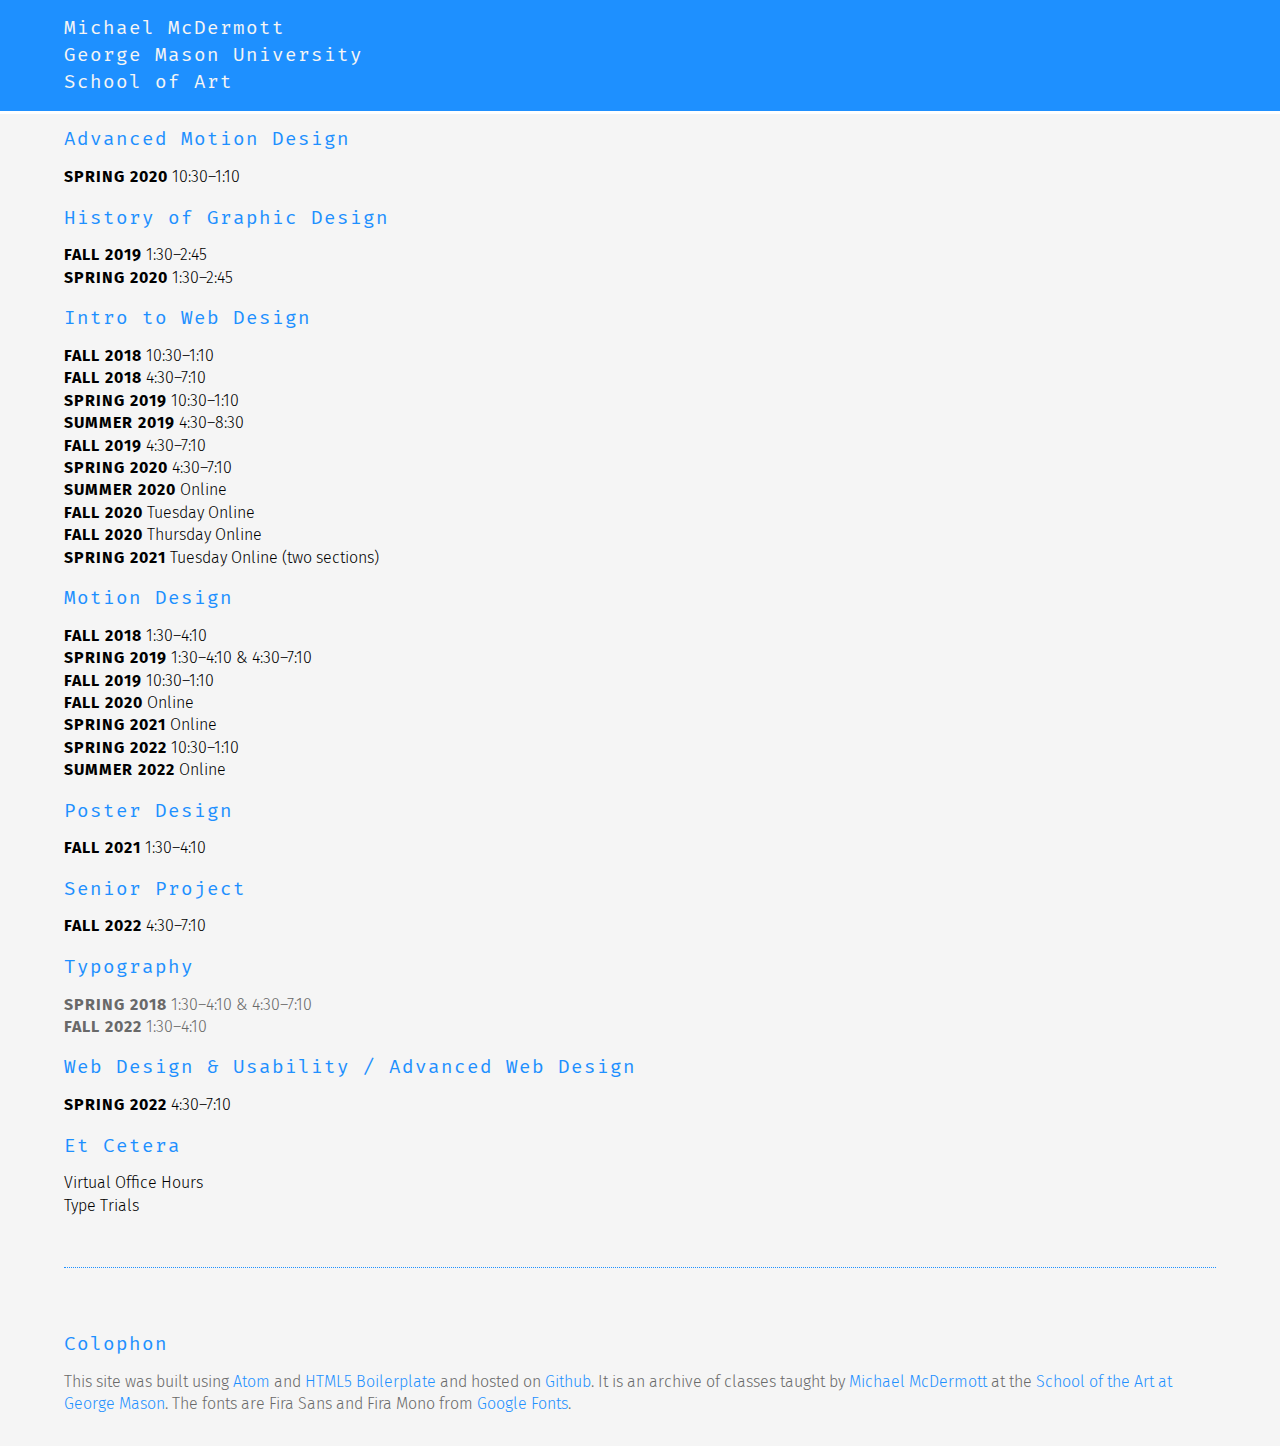
==== index.html @ 5907a18c "Update index.html" ====
<!doctype html>
<html class="no-js" lang="">
  <head>
    <meta charset="utf-8">
    <meta http-equiv="x-ua-compatible" content="ie=edge">
    <title>GMU GD</title>
    <meta name="description" content="">
    <meta name="viewport" content="width=device-width, initial-scale=1, shrink-to-fit=no">
    <link rel="stylesheet" href="css/normalize.css">
    <link rel="stylesheet" href="css/main.css">
    <link href='http://fonts.googleapis.com/css?family=Fira+Sans:300,400,700,300italic,400italic,700italic|Fira+Mono:400,700' rel='stylesheet' type='text/css'>
  </head>
  <body>
    <header>
      <div class="align">
        <h1><a href="http://www.mwmcdermott.com">Michael McDermott</a></h1>
        <h1>George Mason University</h1>
        <h1>School of Art</h1>
      </div>
    </header>
    <div id="container">
      <div class="whole">
        <h1>Advanced Motion Design</h1>
        <ul>
          <li class="pro"><a href="https://gmu-gd.github.io/amotion20-spring/"><strong>Spring 2020</strong> 10:30&ndash;1:10</a></li>
        </ul>
        <h1>History of Graphic Design</h1>
        <ul>
          <li class="pro"><a href="https://gmu-gd.github.io/history19-fall/"><strong>Fall 2019</strong> 1:30&ndash;2:45</a></li>
          <li class="pro"><a href="https://gmu-gd.github.io/history20-spring/"><strong>Spring 2020</strong> 1:30&ndash;2:45</a></li>
        </ul>
        <h1>Intro to Web Design</h1>
        <ul>
          <li class="pro"><a href="https://gmu-gd.github.io/web18-am"><strong>Fall 2018</strong> 10:30&ndash;1:10</a></li>
          <li class="pro"><a href="https://gmu-gd.github.io/web18-pm"><strong>Fall 2018</strong> 4:30&ndash;7:10</a></li>
          <li class="pro"><a href="https://gmu-gd.github.io/web19-spring/"><strong>Spring 2019</strong> 10:30&ndash;1:10</a></li>
          <li class="pro"><a href="https://gmu-gd.github.io/web19-summer/"><strong>Summer 2019</strong> 4:30&ndash;8:30</a></li>
          <li class="pro"><a href="https://gmu-gd.github.io/web19-fall/"><strong>Fall 2019</strong> 4:30&ndash;7:10</a></li>
          <li class="pro"><a href="https://gmu-gd.github.io/web20-spring/"><strong>Spring 2020</strong> 4:30&ndash;7:10</a></li>
          <li class="pro"><a href="https://gmu-gd.github.io/web20-summer/"><strong>Summer 2020</strong> Online</a></li>
          <li class="pro"><a href="https://gmu-gd.github.io/web20-fall-tues/"><strong>Fall 2020</strong> Tuesday Online</a></li>
          <li class="pro"><a href="https://gmu-gd.github.io/web20-fall-thurs/"><strong>Fall 2020</strong> Thursday Online</a></li>
          <li class="pro"><a href="https://gmu-gd.github.io/web21-spring"><strong>Spring 2021</strong> Tuesday Online (two sections)</a></li>
        </ul>
        <h1>Motion Design</h1>
        <ul>
          <li class="pro"><a href="https://gmu-gd.github.io/motion18"><strong>Fall 2018</strong> 1:30&ndash;4:10</a></li>
          <li class="pro"><a href="https://gmu-gd.github.io/motion19-spring/"><strong>Spring 2019</strong> 1:30&ndash;4:10 &amp; 4:30&ndash;7:10</a></li>
          <li class="pro"><a href="https://gmu-gd.github.io/motion19-fall/"><strong>Fall 2019</strong> 10:30&ndash;1:10</a></li>
          <li class="pro"><a href="https://gmu-gd.github.io/motion20-fall/"><strong>Fall 2020</strong> Online</a></li>
          <li class="pro"><a href="https://gmu-gd.github.io/motion21-spring/"><strong>Spring 2021</strong> Online</a></li>
          <li class="pro"><a href="https://gmu-gd.github.io/motion22-spring/"><strong>Spring 2022</strong> 10:30&ndash;1:10</a></li>
          <li class="pro"><a href="https://gmu-gd.github.io/motion22-summer/"><strong>Summer 2022</strong> Online</a></li>
        </ul>
        <h1>Poster Design</h1>
        <ul>
          <li class="pro"><a href="https://gmu-gd.github.io/poster21-fall/"><strong>Fall 2021</strong> 1:30&ndash;4:10</li>
        </ul>
        <h1>Senior Project</h1>
        <ul>
          <li class="pro"><a href="https://gmu-gd.github.io/senior22-fall/"><strong>Fall 2022</strong> 4:30&ndash;7:10</li>
        </ul>
        <h1>Typography</h1>
        <ul>
          <li class="pro"><strong>Spring 2018</strong> 1:30&ndash;4:10 &amp; 4:30&ndash;7:10</li>
          <li class="pro"><strong>Fall 2022</strong> 1:30&ndash;4:10</li>
        </ul>
        <h1>Web Design &amp; Usability / Advanced Web Design</h1>
        <ul>
          <li class="pro"><a href="https://gmu-gd.github.io/web22-spring/"><strong>Spring 2022</strong> 4:30&ndash;7:10</a></li>
        </ul>
        <h1>Et Cetera</h1>
        <ul>
          <li class="pro"><a href="https://calendly.com/michaelmcdermott">Virtual Office Hours</a></li>
          <!-- <li class="pro"><a href="http://www.fridaystudio.org">Friday Studio</a></li> -->
          <!-- <li class="pro"><a href="board/index.html">Job Board (last updated Spring 2019)</a></li> -->
          <li class="pro"><a href="type/index.html">Type Trials</a></li>
        </ul>
      </div>
      <footer>
        <h1>Colophon</h1>
        <p>This site was built using <a href="https://www.atom.io/">Atom</a> and <a href="https://html5boilerplate.com/">HTML5 Boilerplate</a> and hosted on <a href="https://github.com">Github</a>. It is an archive of classes taught by <a href="https://gmu-gd.github.io/classes/">Michael McDermott</a> at the <a href="https://soa.gmu.edu/">School of the Art at George Mason</a>. The fonts are Fira Sans and Fira Mono from <a href="https://fonts.google.com/">Google Fonts</a>.</p>
      </footer>
    </div>
    <script src="js/vendor/modernizr-3.6.0.min.js"></script>
    <script src="https://code.jquery.com/jquery-3.3.1.min.js" integrity="sha256-FgpCb/KJQlLNfOu91ta32o/NMZxltwRo8QtmkMRdAu8=" crossorigin="anonymous"></script>
    <script>window.jQuery || document.write('<script src="js/vendor/jquery-3.3.1.min.js"><\/script>')</script>
    <script src="js/plugins.js"></script>
    <script src="js/main.js"></script>
  </body>
</html>
---- css/main.css ----
/*! HTML5 Boilerplate v6.1.0 | MIT License | https://html5boilerplate.com/ */

/*
 * What follows is the result of much research on cross-browser styling.
 * Credit left inline and big thanks to Nicolas Gallagher, Jonathan Neal,
 * Kroc Camen, and the H5BP dev community and team.
 */

/* ==========================================================================
   Base styles: opinionated defaults
   ========================================================================== */

html {
    color: #222;
    font-size: 1em;
    line-height: 1.4;
}

/*
 * Remove text-shadow in selection highlight:
 * https://twitter.com/miketaylr/status/12228805301
 *
 * Vendor-prefixed and regular ::selection selectors cannot be combined:
 * https://stackoverflow.com/a/16982510/7133471
 *
 * Customize the background color to match your design.
 */

::-moz-selection {
    background: #b3d4fc;
    text-shadow: none;
}

::selection {
    background: #b3d4fc;
    text-shadow: none;
}

/*
 * A better looking default horizontal rule
 */

hr {
    display: block;
    height: 1px;
    border: 0;
    border-top: 1px solid #ccc;
    margin: 1em 0;
    padding: 0;
}

/*
 * Remove the gap between audio, canvas, iframes,
 * images, videos and the bottom of their containers:
 * https://github.com/h5bp/html5-boilerplate/issues/440
 */

audio,
canvas,
iframe,
img,
svg,
video {
    vertical-align: middle;
}

/*
 * Remove default fieldset styles.
 */

fieldset {
    border: 0;
    margin: 0;
    padding: 0;
}

/*
 * Allow only vertical resizing of textareas.
 */

textarea {
    resize: vertical;
}

/* ==========================================================================
   Browser Upgrade Prompt
   ========================================================================== */

.browserupgrade {
    margin: 0.2em 0;
    background: #ccc;
    color: #000;
    padding: 0.2em 0;
}

/* ==========================================================================
   Author's custom styles
   ========================================================================== */

* {
    font-family: 'Fira Sans', sans-serif;
    font-weight: 300;
}
html {
    margin-bottom: 15px;
    background-color: whitesmoke;
}
body {
    margin: 0;
}
header {
    background-color: dodgerblue;
    z-index: 3;
    clear: both;
    border-bottom: 3px white solid;
}
.align {
    width: 90vw;
    margin: 0 auto;
    padding: 15px 0;
}
#container {
    width: 90vw;
    margin: 0 auto;
}
.whole {
    width: 100%;
}
footer {
    border-top: 1px dotted dodgerblue;
    margin: 50px 0 0;
    padding: 50px 0 0;
}
h1 {
    font-family: 'Fira Mono', monospace;
    font-size: 1.2em;
    color: dodgerblue;
    font-weight: 400;
    letter-spacing: 1px;
}
header h1 {
    margin: 0;
    color: whitesmoke;
}
p {
    padding-left: 0px;
    margin-top: 0px;
    font-size: 1em;
    line-height: 1.4em;
    color: dimgray;
}
a {
    color: black;
    text-decoration: none;
}
a:hover {
    color: black;
    text-decoration: none;
    border-bottom: 1px dotted black;
}
header a {
    color: whitesmoke;
    font-family: 'Fira Mono', monospace;
    font-weight: 400;
}
header a:hover {
    color: whitesmoke;
    text-decoration: none;
    border-bottom: 1px dotted whitesmoke;
}
footer a {
    color: dodgerblue;
}
footer a:hover {
    color: dodgerblue;
    text-decoration: none;
    border-bottom: 1px dotted dodgerblue;
}
strong {
    font-weight: 700;
    letter-spacing: 1px;
    text-transform: uppercase;
}
ul {
    list-style: none;
    padding-left: 0px;
    margin-top: 0px;
    font-size: 1rem;
    line-height: 1.4rem;
    color: dimgray;
}​
li {
    list-style-type: none;
}
li.heading {
    font-family: 'Fira Mono', monospace;
    text-transform: uppercase;
    font-weight: bold;
    letter-spacing: 1px;
}


/* ==========================================================================
   Helper classes
   ========================================================================== */

/*
 * Hide visually and from screen readers
 */

.hidden {
    display: none !important;
}

/*
 * Hide only visually, but have it available for screen readers:
 * https://snook.ca/archives/html_and_css/hiding-content-for-accessibility
 *
 * 1. For long content, line feeds are not interpreted as spaces and small width
 *    causes content to wrap 1 word per line:
 *    https://medium.com/@jessebeach/beware-smushed-off-screen-accessible-text-5952a4c2cbfe
 */

.visuallyhidden {
    border: 0;
    clip: rect(0 0 0 0);
    height: 1px;
    margin: -1px;
    overflow: hidden;
    padding: 0;
    position: absolute;
    width: 1px;
    white-space: nowrap; /* 1 */
}

/*
 * Extends the .visuallyhidden class to allow the element
 * to be focusable when navigated to via the keyboard:
 * https://www.drupal.org/node/897638
 */

.visuallyhidden.focusable:active,
.visuallyhidden.focusable:focus {
    clip: auto;
    height: auto;
    margin: 0;
    overflow: visible;
    position: static;
    width: auto;
    white-space: inherit;
}

/*
 * Hide visually and from screen readers, but maintain layout
 */

.invisible {
    visibility: hidden;
}

/*
 * Clearfix: contain floats
 *
 * For modern browsers
 * 1. The space content is one way to avoid an Opera bug when the
 *    `contenteditable` attribute is included anywhere else in the document.
 *    Otherwise it causes space to appear at the top and bottom of elements
 *    that receive the `clearfix` class.
 * 2. The use of `table` rather than `block` is only necessary if using
 *    `:before` to contain the top-margins of child elements.
 */

.clearfix:before,
.clearfix:after {
    content: " "; /* 1 */
    display: table; /* 2 */
}

.clearfix:after {
    clear: both;
}

/* ==========================================================================
   EXAMPLE Media Queries for Responsive Design.
   These examples override the primary ('mobile first') styles.
   Modify as content requires.
   ========================================================================== */

@media only screen and (max-width: 1050px) {

}

@media print,
       (-webkit-min-device-pixel-ratio: 1.25),
       (min-resolution: 1.25dppx),
       (min-resolution: 120dpi) {
    /* Style adjustments for high resolution devices */
}

/* ==========================================================================
   Print styles.
   Inlined to avoid the additional HTTP request:
   https://www.phpied.com/delay-loading-your-print-css/
   ========================================================================== */

@media print {
    *,
    *:before,
    *:after {
        background: transparent !important;
        color: #000 !important; /* Black prints faster */
        -webkit-box-shadow: none !important;
        box-shadow: none !important;
        text-shadow: none !important;
    }

    a,
    a:visited {
        text-decoration: underline;
    }

    a[href]:after {
        content: " (" attr(href) ")";
    }

    abbr[title]:after {
        content: " (" attr(title) ")";
    }

    /*
     * Don't show links that are fragment identifiers,
     * or use the `javascript:` pseudo protocol
     */

    a[href^="#"]:after,
    a[href^="javascript:"]:after {
        content: "";
    }

    pre {
        white-space: pre-wrap !important;
    }
    pre,
    blockquote {
        border: 1px solid #999;
        page-break-inside: avoid;
    }

    /*
     * Printing Tables:
     * http://css-discuss.incutio.com/wiki/Printing_Tables
     */

    thead {
        display: table-header-group;
    }

    tr,
    img {
        page-break-inside: avoid;
    }

    p,
    h2,
    h3 {
        orphans: 3;
        widows: 3;
    }

    h2,
    h3 {
        page-break-after: avoid;
    }
}
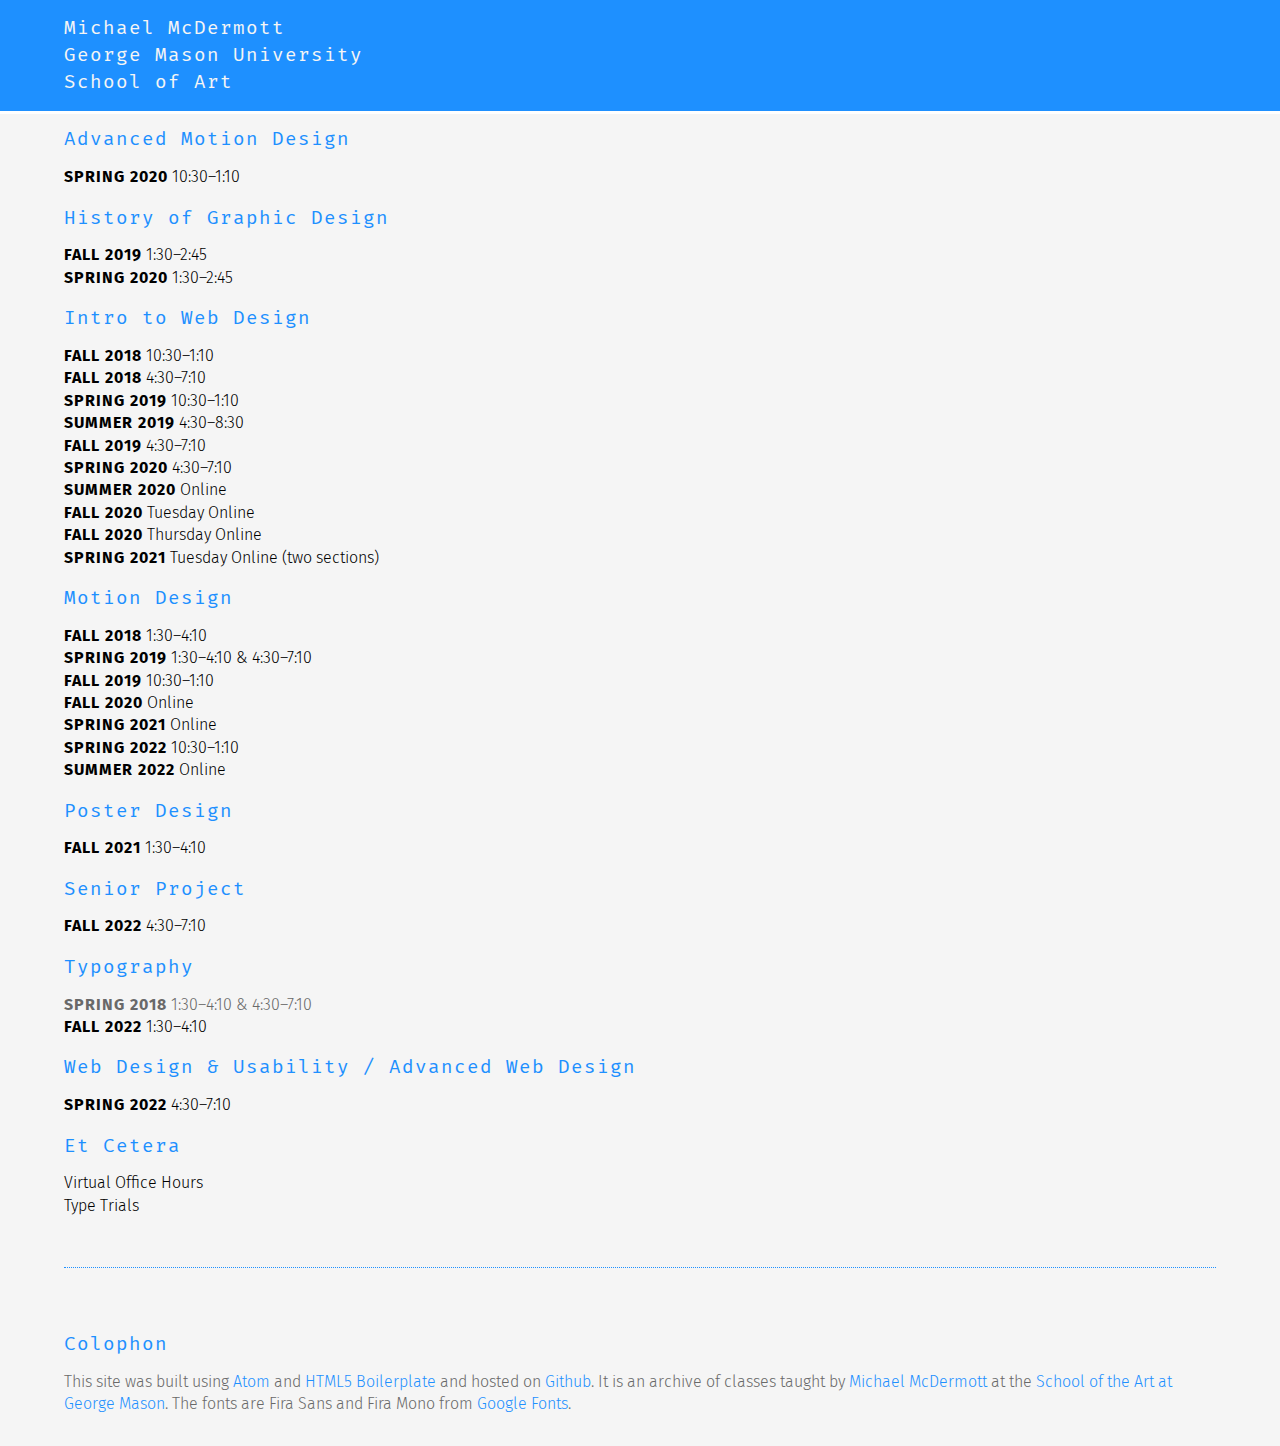
==== commit d36c3e7e: "Update index.html" ====
--- a/index.html
+++ b/index.html
@@ -54,16 +54,16 @@
         </ul>
         <h1>Poster Design</h1>
         <ul>
-          <li class="pro"><a href="https://gmu-gd.github.io/poster21-fall/"><strong>Fall 2021</strong> 1:30&ndash;4:10</li>
+          <li class="pro"><a href="https://gmu-gd.github.io/poster21-fall/"><strong>Fall 2021</strong> 1:30&ndash;4:10</a></li>
         </ul>
         <h1>Senior Project</h1>
         <ul>
-          <li class="pro"><a href="https://gmu-gd.github.io/senior22-fall/"><strong>Fall 2022</strong> 4:30&ndash;7:10</li>
+          <li class="pro"><a href="https://gmu-gd.github.io/senior22-fall/"><strong>Fall 2022</strong> 4:30&ndash;7:10</a></li>
         </ul>
         <h1>Typography</h1>
         <ul>
           <li class="pro"><strong>Spring 2018</strong> 1:30&ndash;4:10 &amp; 4:30&ndash;7:10</li>
-          <li class="pro"><strong>Fall 2022</strong> 1:30&ndash;4:10</li>
+          <li class="pro"><a href="https://gmu-gd.github.io/type22-fall/"><strong>Fall 2022</strong> 1:30&ndash;4:10</a></li>
         </ul>
         <h1>Web Design &amp; Usability / Advanced Web Design</h1>
         <ul>
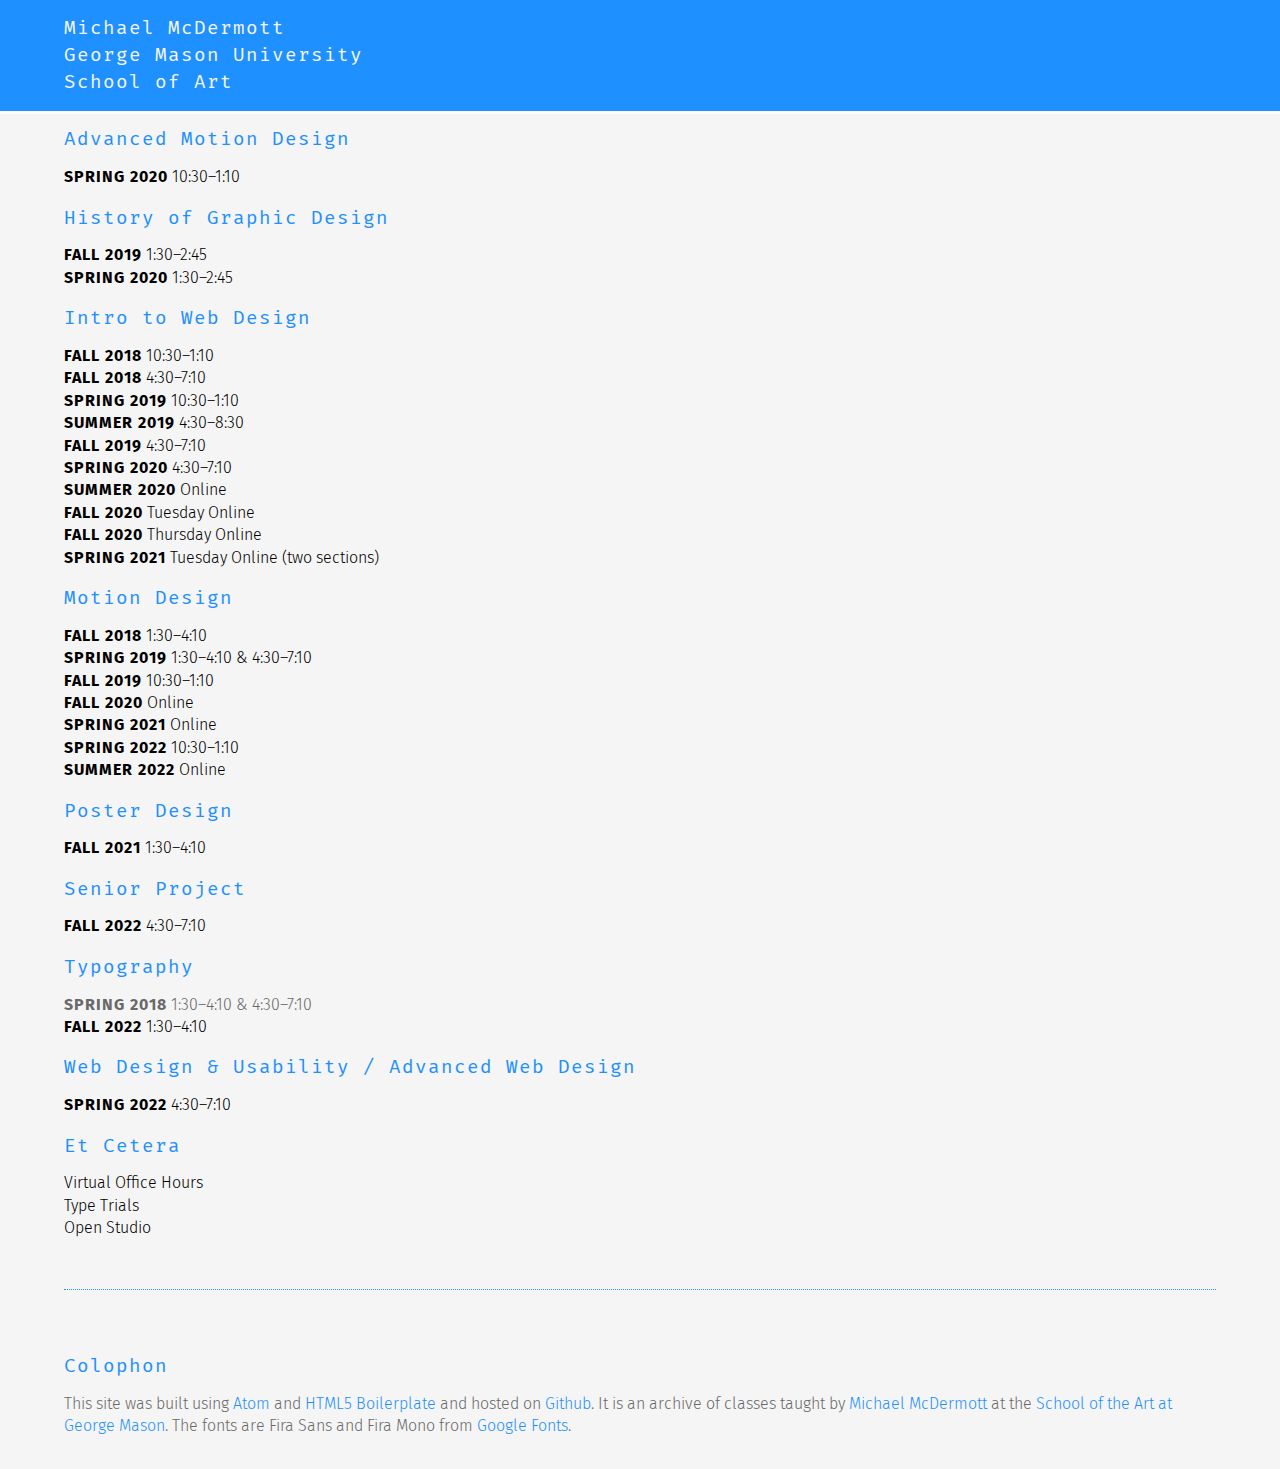
==== commit ebb27f8a: "Update index.html" ====
--- a/index.html
+++ b/index.html
@@ -75,6 +75,7 @@
           <!-- <li class="pro"><a href="http://www.fridaystudio.org">Friday Studio</a></li> -->
           <!-- <li class="pro"><a href="board/index.html">Job Board (last updated Spring 2019)</a></li> -->
           <li class="pro"><a href="type/index.html">Type Trials</a></li>
+          <li class="pro"><a href="https://gmu-gd.github.io/open-studio/">Open Studio</a></li>
         </ul>
       </div>
       <footer>
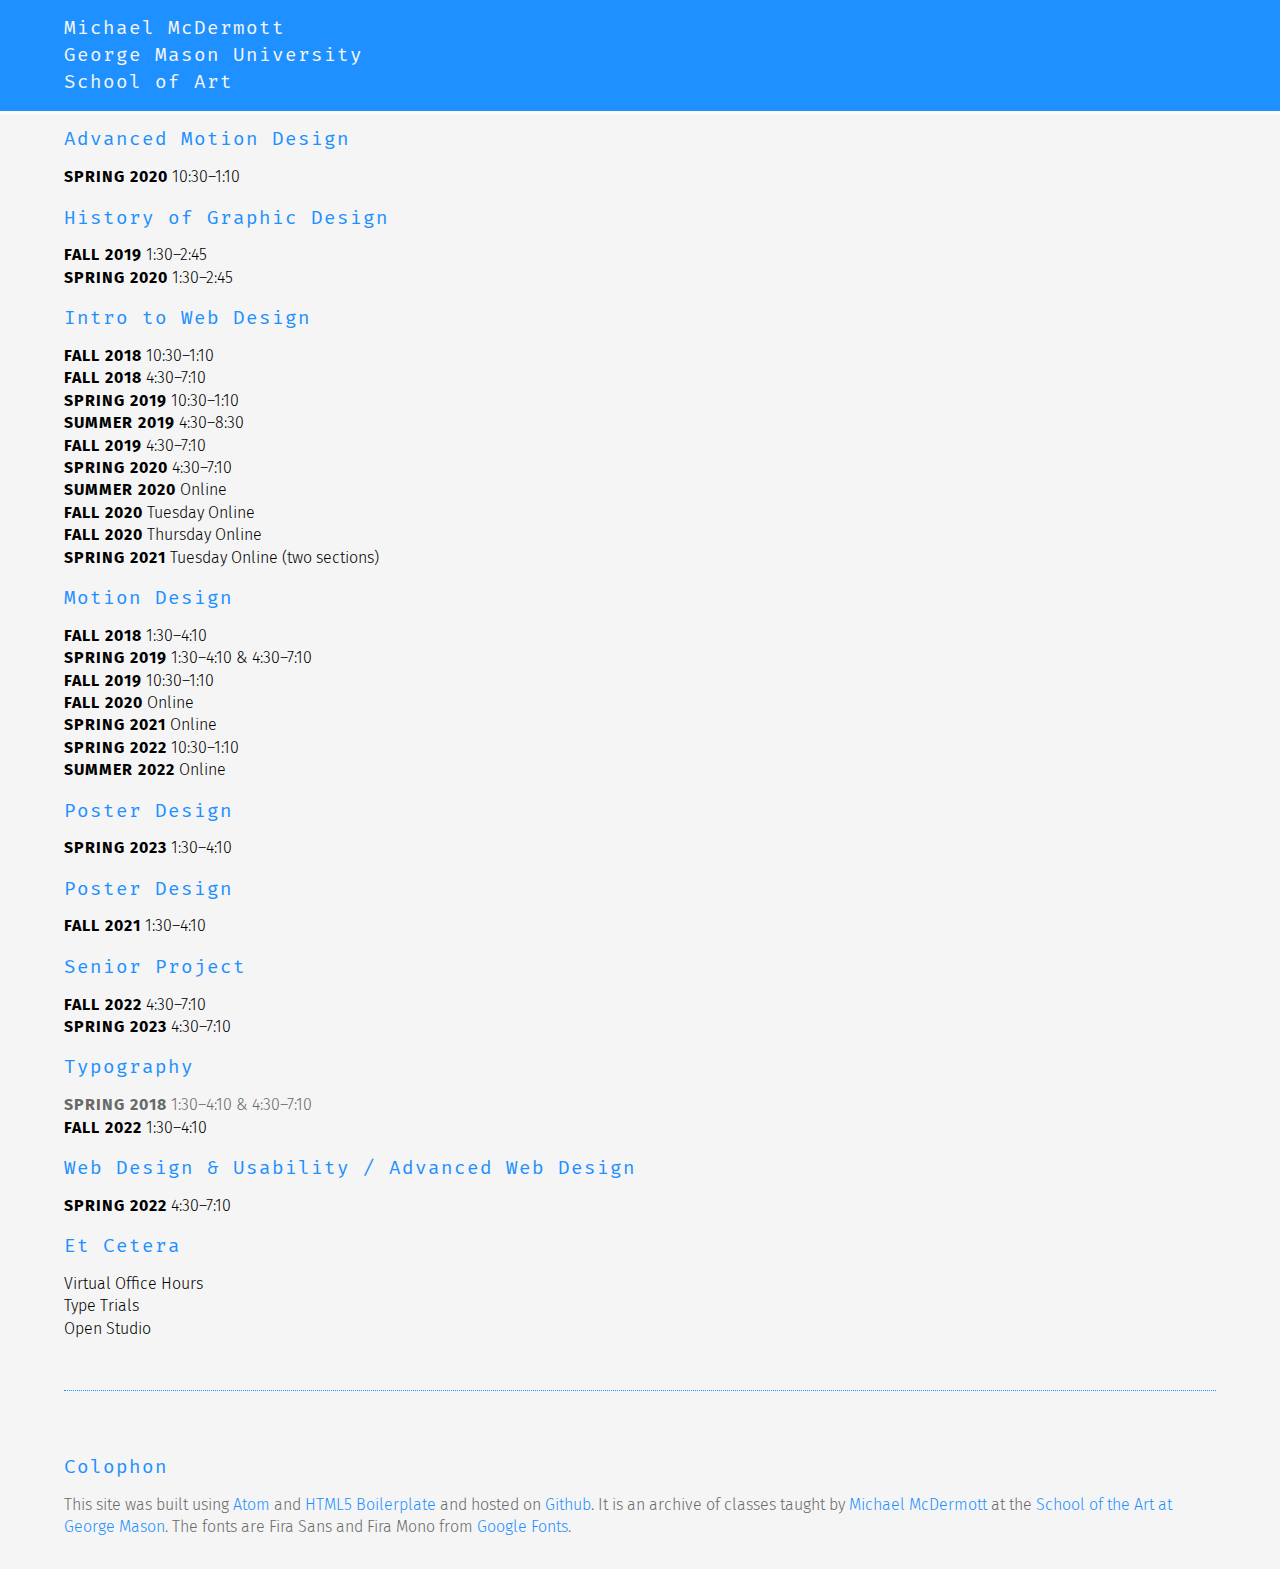
==== commit ac41ad3c: "update for spring" ====
--- a/index.html
+++ b/index.html
@@ -54,11 +54,16 @@
         </ul>
         <h1>Poster Design</h1>
         <ul>
+          <li class="pro"><a href="https://gmu-gd.github.io/package23-spring/"><strong>Spring 2023</strong> 1:30&ndash;4:10</a></li>
+        </ul>
+        <h1>Poster Design</h1>
+        <ul>
           <li class="pro"><a href="https://gmu-gd.github.io/poster21-fall/"><strong>Fall 2021</strong> 1:30&ndash;4:10</a></li>
         </ul>
         <h1>Senior Project</h1>
         <ul>
           <li class="pro"><a href="https://gmu-gd.github.io/senior22-fall/"><strong>Fall 2022</strong> 4:30&ndash;7:10</a></li>
+          <li class="pro"><a href="https://gmu-gd.github.io/senior23-spring/"><strong>Spring 2023</strong> 4:30&ndash;7:10</a></li>
         </ul>
         <h1>Typography</h1>
         <ul>
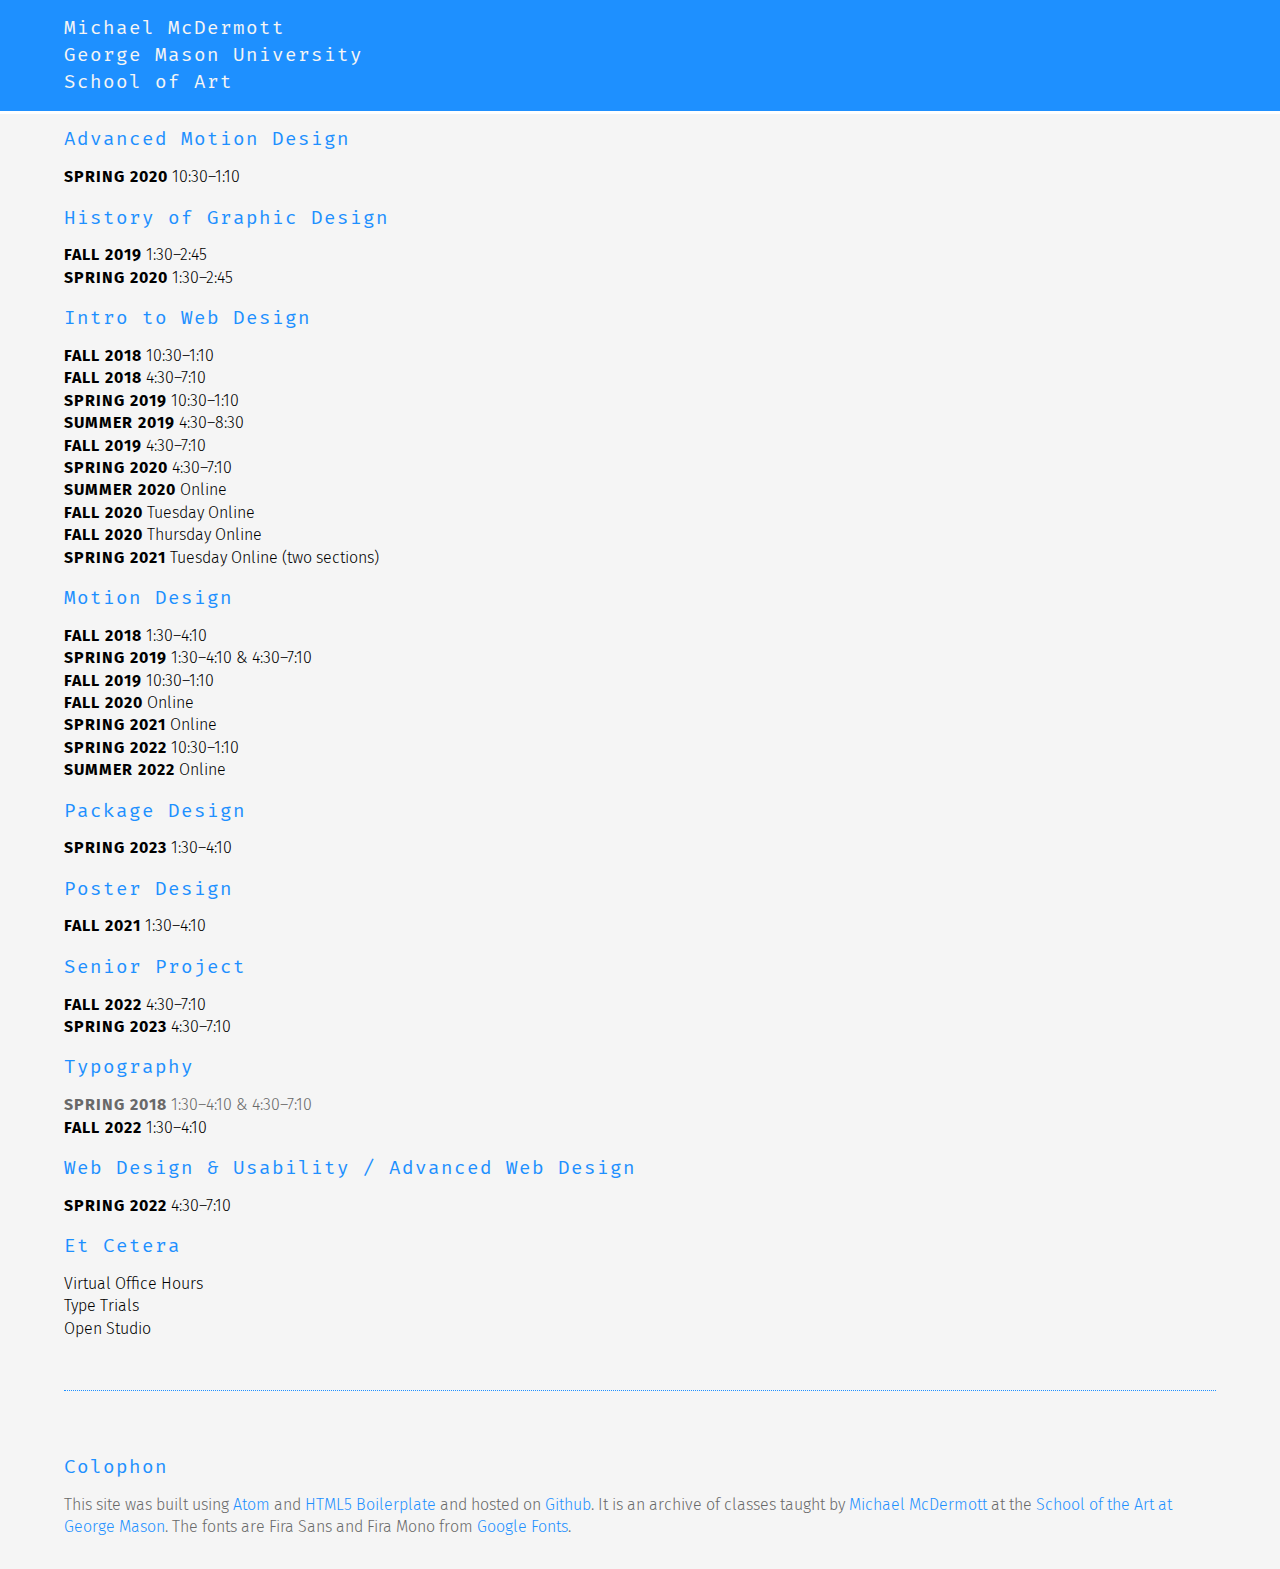
==== commit 73c54d2e: "Update index.html" ====
--- a/index.html
+++ b/index.html
@@ -52,7 +52,7 @@
           <li class="pro"><a href="https://gmu-gd.github.io/motion22-spring/"><strong>Spring 2022</strong> 10:30&ndash;1:10</a></li>
           <li class="pro"><a href="https://gmu-gd.github.io/motion22-summer/"><strong>Summer 2022</strong> Online</a></li>
         </ul>
-        <h1>Poster Design</h1>
+        <h1>Package Design</h1>
         <ul>
           <li class="pro"><a href="https://gmu-gd.github.io/package23-spring/"><strong>Spring 2023</strong> 1:30&ndash;4:10</a></li>
         </ul>
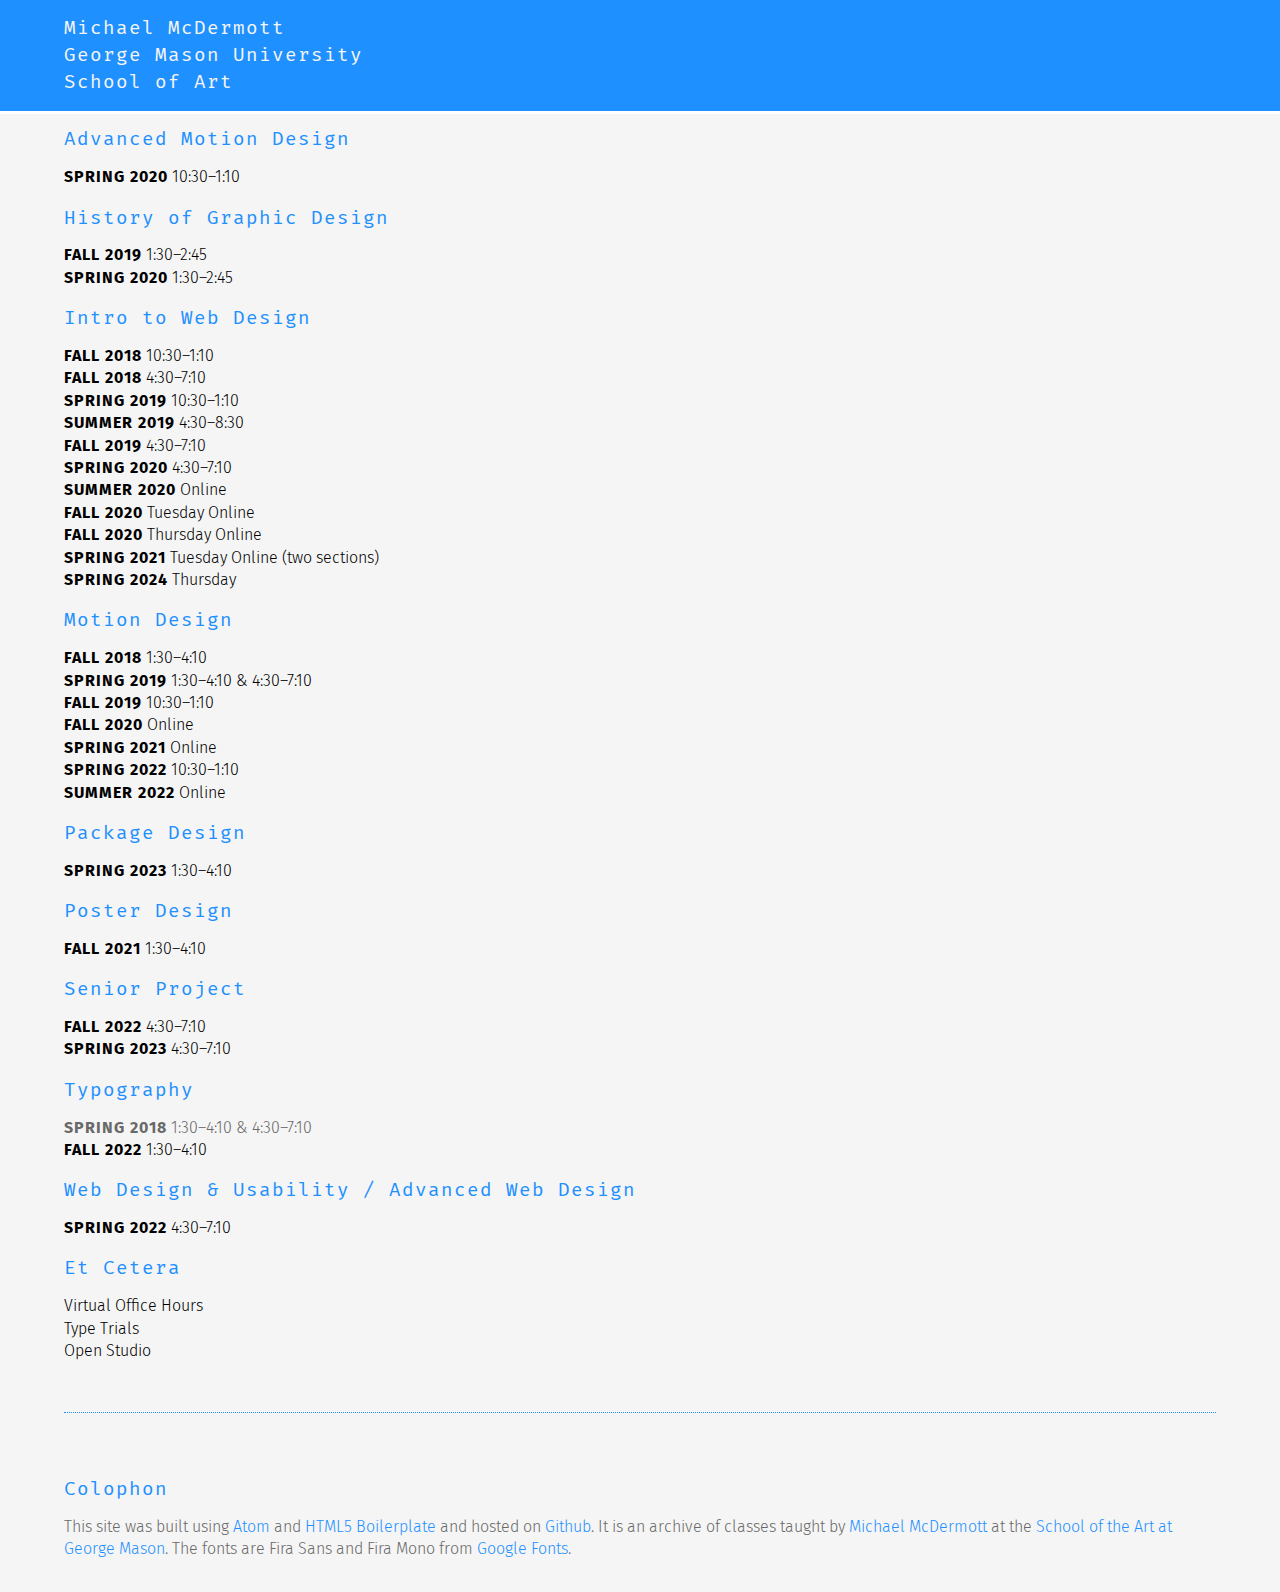
==== commit d75c153b: "Update index.html" ====
--- a/index.html
+++ b/index.html
@@ -41,6 +41,7 @@
           <li class="pro"><a href="https://gmu-gd.github.io/web20-fall-tues/"><strong>Fall 2020</strong> Tuesday Online</a></li>
           <li class="pro"><a href="https://gmu-gd.github.io/web20-fall-thurs/"><strong>Fall 2020</strong> Thursday Online</a></li>
           <li class="pro"><a href="https://gmu-gd.github.io/web21-spring"><strong>Spring 2021</strong> Tuesday Online (two sections)</a></li>
+          <li class="pro"><a href="https://gmu-gd.github.io/web24-spring/"><strong>Spring 2024</strong> Thursday</a></li>
         </ul>
         <h1>Motion Design</h1>
         <ul>
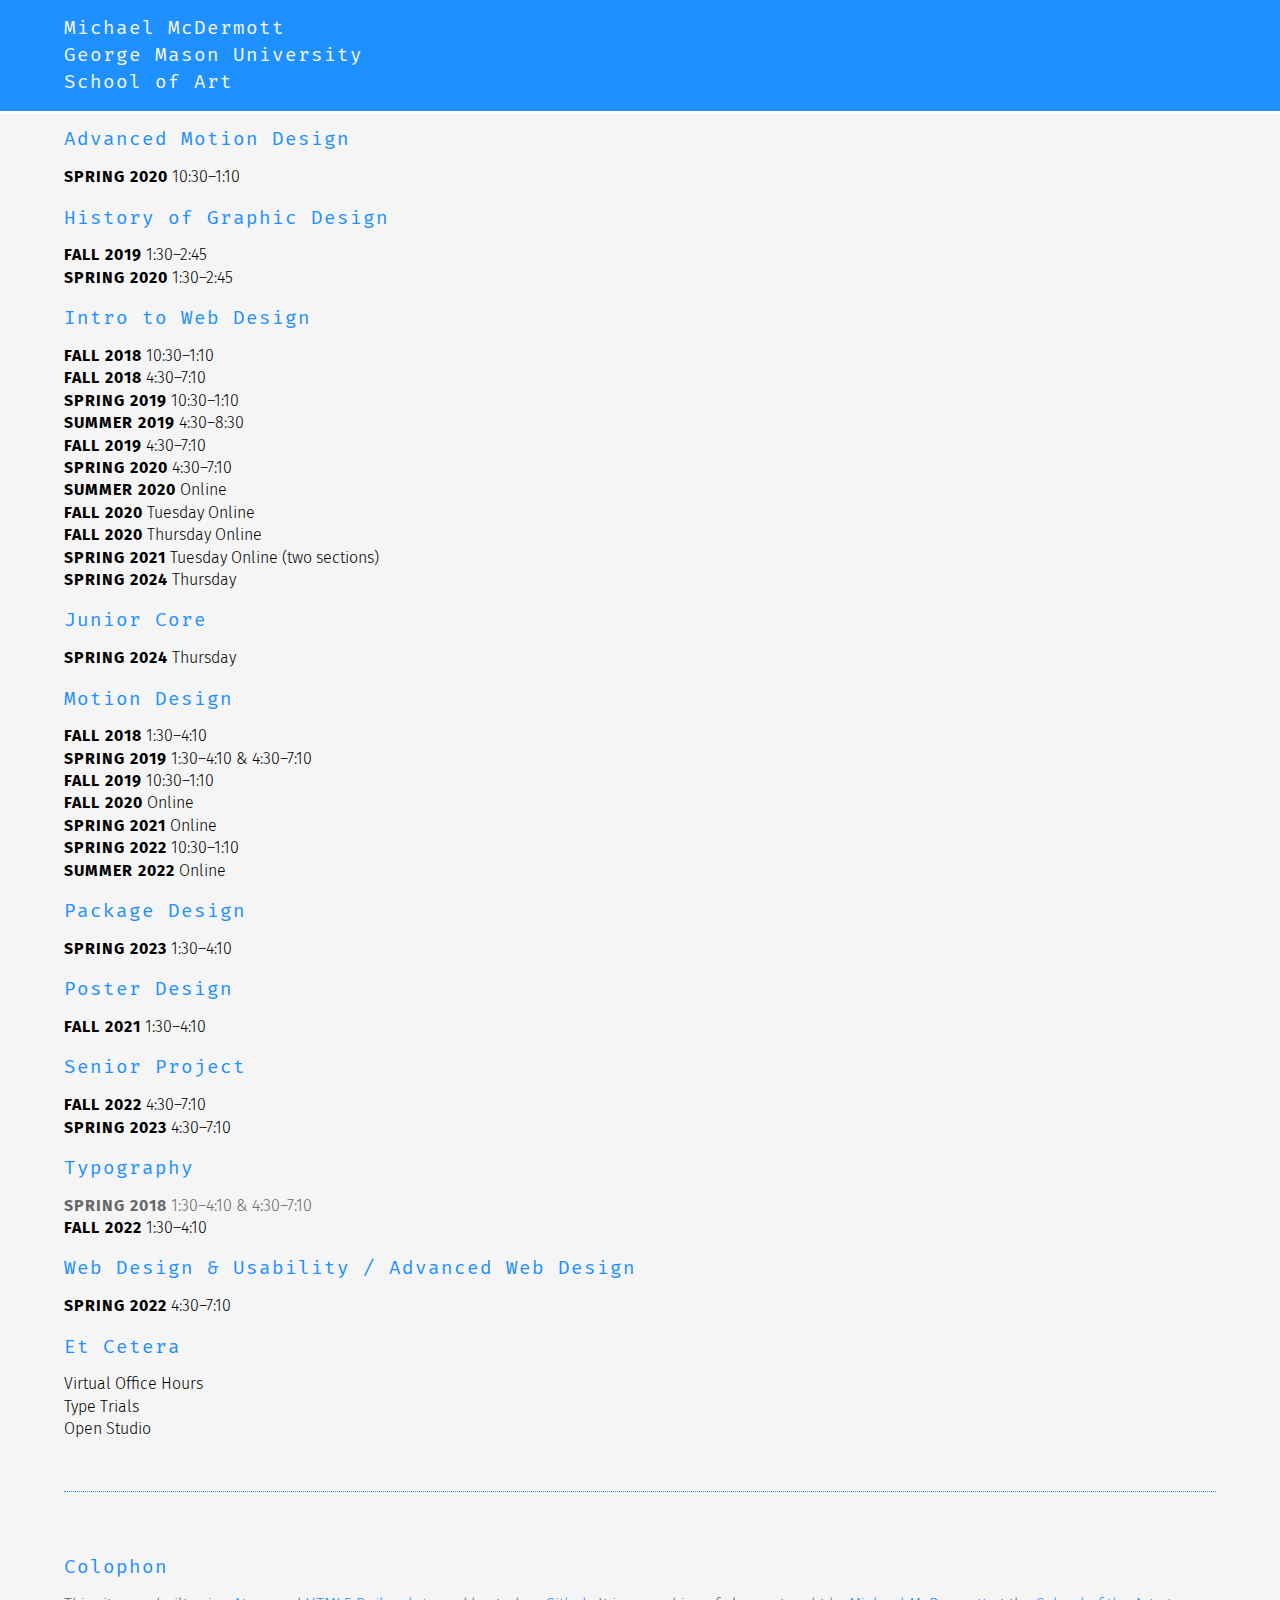
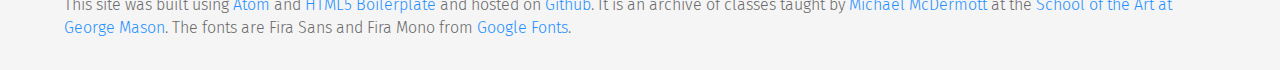
==== commit 64401b4f: "Update index.html" ====
--- a/index.html
+++ b/index.html
@@ -42,6 +42,10 @@
           <li class="pro"><a href="https://gmu-gd.github.io/web20-fall-thurs/"><strong>Fall 2020</strong> Thursday Online</a></li>
           <li class="pro"><a href="https://gmu-gd.github.io/web21-spring"><strong>Spring 2021</strong> Tuesday Online (two sections)</a></li>
           <li class="pro"><a href="https://gmu-gd.github.io/web24-spring/"><strong>Spring 2024</strong> Thursday</a></li>
+        </ul>
+        <h1>Junior Core</h1>
+        <ul>
+          <li class="pro"><a href="https://gmu-gd.github.io/junior24-spring"><strong>Spring 2024</strong> Thursday</a></li>
         </ul>
         <h1>Motion Design</h1>
         <ul>
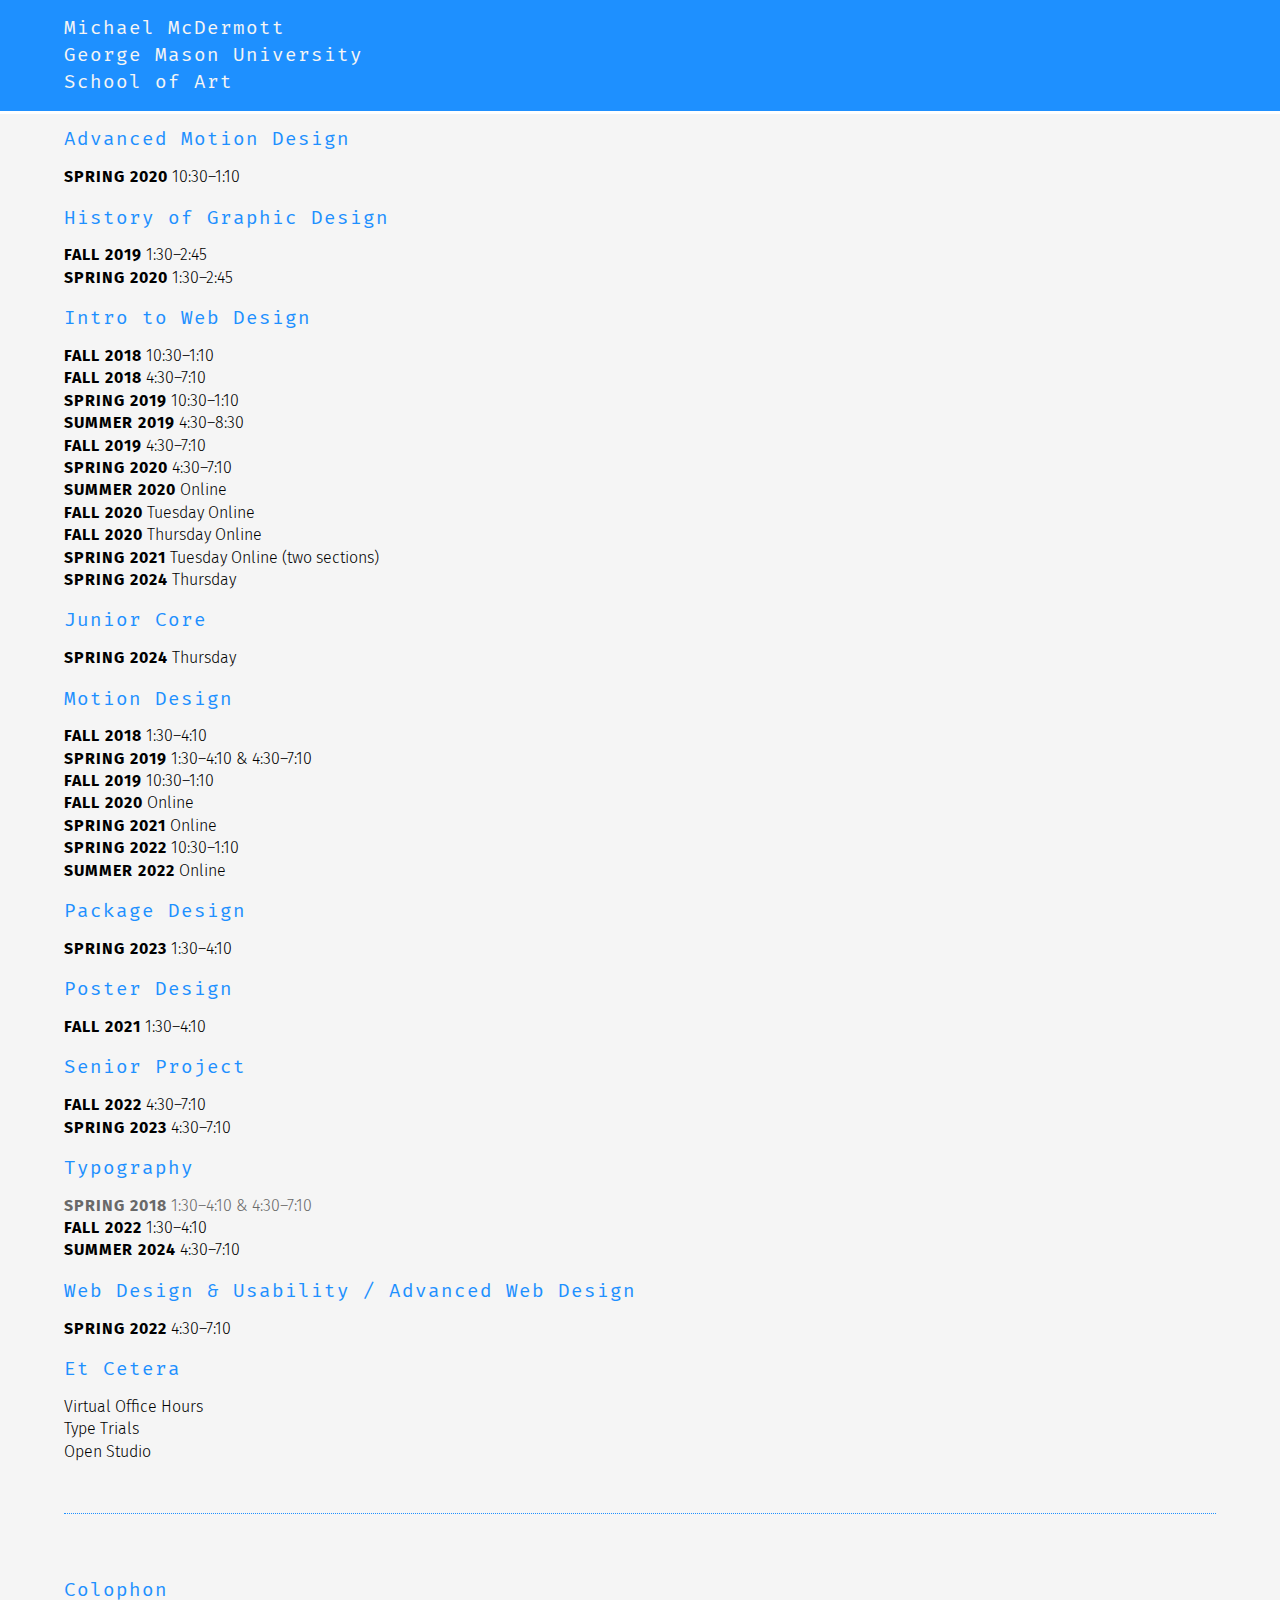
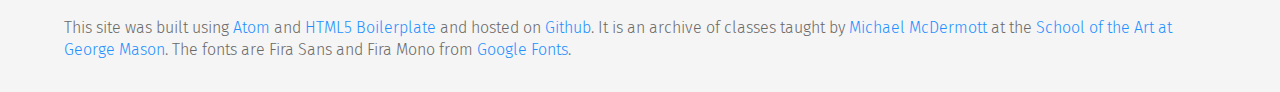
==== commit ea4ca826: "Update index.html" ====
--- a/index.html
+++ b/index.html
@@ -74,6 +74,7 @@
         <ul>
           <li class="pro"><strong>Spring 2018</strong> 1:30&ndash;4:10 &amp; 4:30&ndash;7:10</li>
           <li class="pro"><a href="https://gmu-gd.github.io/type22-fall/"><strong>Fall 2022</strong> 1:30&ndash;4:10</a></li>
+          <li class="pro"><a href="https://gmu-gd.github.io/type24-summer/"><strong>Summer 2024</strong> 4:30&ndash;7:10</a></li>
         </ul>
         <h1>Web Design &amp; Usability / Advanced Web Design</h1>
         <ul>
